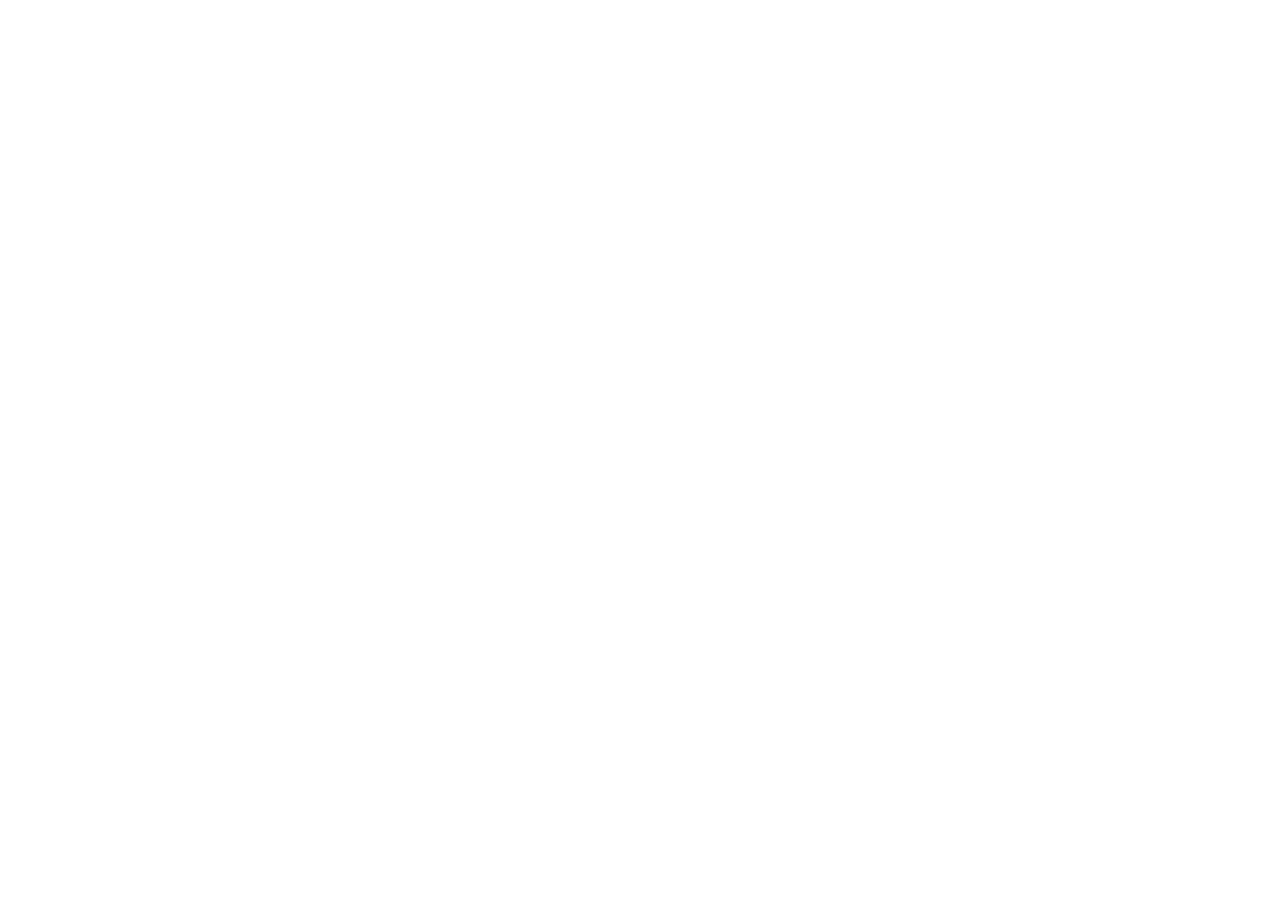
==== Customer.html @ 20fd4914 "update index html file" ====
<!DOCTYPE html>
<html lang="en">
<head>
    <meta charset="UTF-8">
    <meta name="viewport" content="width=device-width, initial-scale=1.0">
    <title>Document</title>
</head>
<body>
   <header>
   </header> 
   <main></main>
   <footer></footer>
</body>
</html>
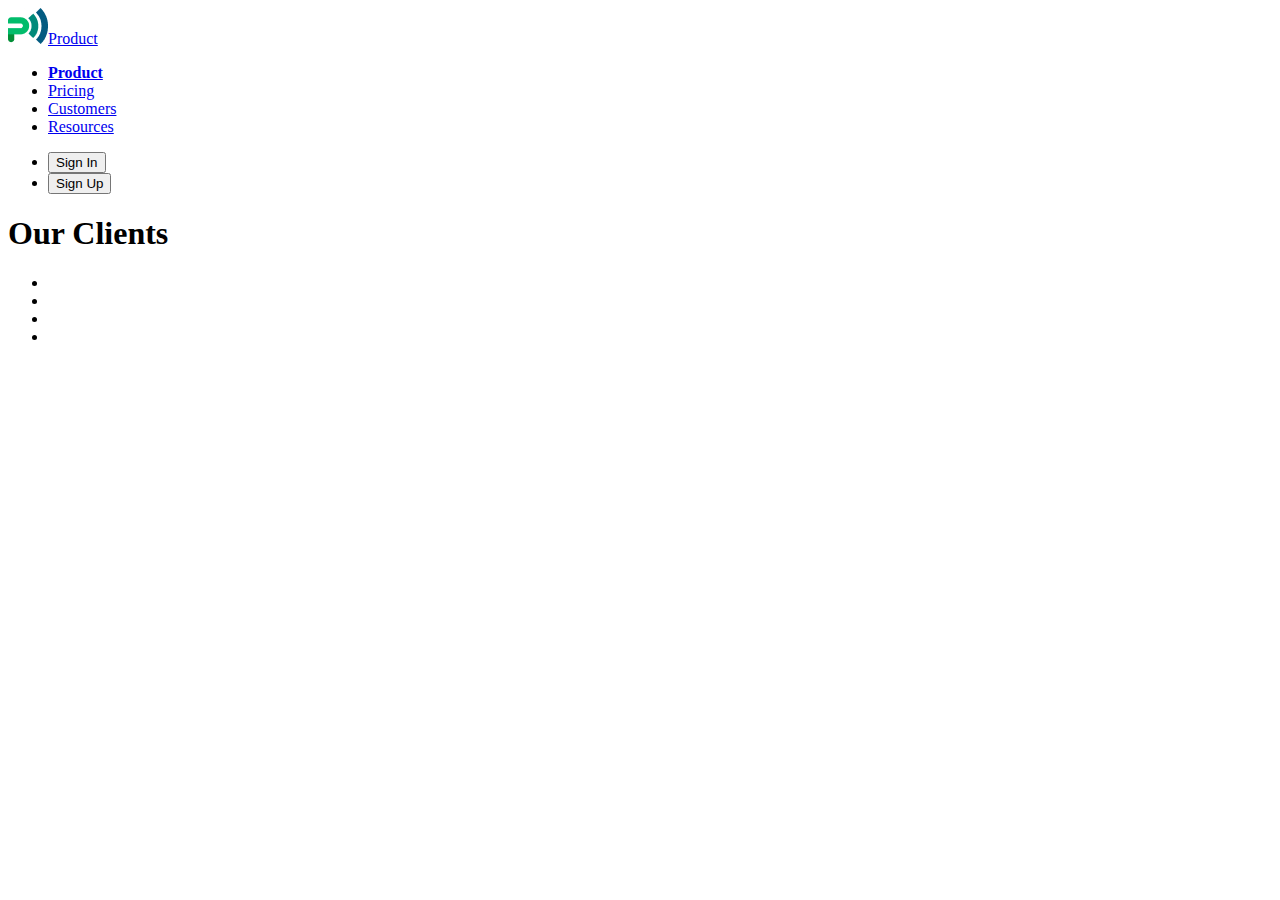
==== commit ed59c971: "add index file" ====
--- a/Customer.html
+++ b/Customer.html
@@ -3,12 +3,49 @@
 <head>
     <meta charset="UTF-8">
     <meta name="viewport" content="width=device-width, initial-scale=1.0">
-    <title>Document</title>
+    <link rel="preconnect" href="https://fonts.googleapis.com">
+    <link rel="preconnect" href="https://fonts.gstatic.com" crossorigin>
+    <link
+        href="https://fonts.googleapis.com/css2?family=Poppins:ital,wght@0,100;0,200;0,300;0,400;0,500;0,600;0,700;0,800;0,900;1,100;1,200;1,300;1,400;1,500;1,600;1,700;1,800;1,900&display=swap"
+        rel="stylesheet">
+    <title>Customer</title>
+    <link rel="stylesheet" href="https://cdnjs.cloudflare.com/ajax/libs/modern-normalize/3.0.1/modern-normalize.min.css"
+        integrity="sha512-q6WgHqiHlKyOqslT/lgBgodhd03Wp4BEqKeW6nNtlOY4quzyG3VoQKFrieaCeSnuVseNKRGpGeDU3qPmabCANg=="
+        crossorigin="anonymous" referrerpolicy="no-referrer" />
 </head>
 <body>
    <header>
+    <nav>
+        <a href="./index.html">
+            <img src="./images/logo.jpg" alt="Brend Logo" width="40" height="36" />Product</a>
+        <ul>
+            <li>
+                <a href="./index.html"><b>Product</b></a>
+            </li>
+            <li><a href="./Customer.html">Pricing</a></li>
+            <li><a href="./pricing.html">Customers</a></li>
+            <li><a href="./Resources.html">Resources</a></li>
+        </ul>
+    </nav>
+    <ul>
+        <li><button type="button">Sign In</button></li>
+        <li><button type="button">Sign Up</button></li>
+    </ul>
    </header> 
-   <main></main>
-   <footer></footer>
+   <main>
+<section>
+    <h1>Our Clients</h1>
+    <ul>
+        <li></li>
+        <li></li>
+        <li></li>
+        <li></li>
+
+    </ul>
+</section>
+   </main>
+   <footer>
+
+   </footer>
 </body>
 </html>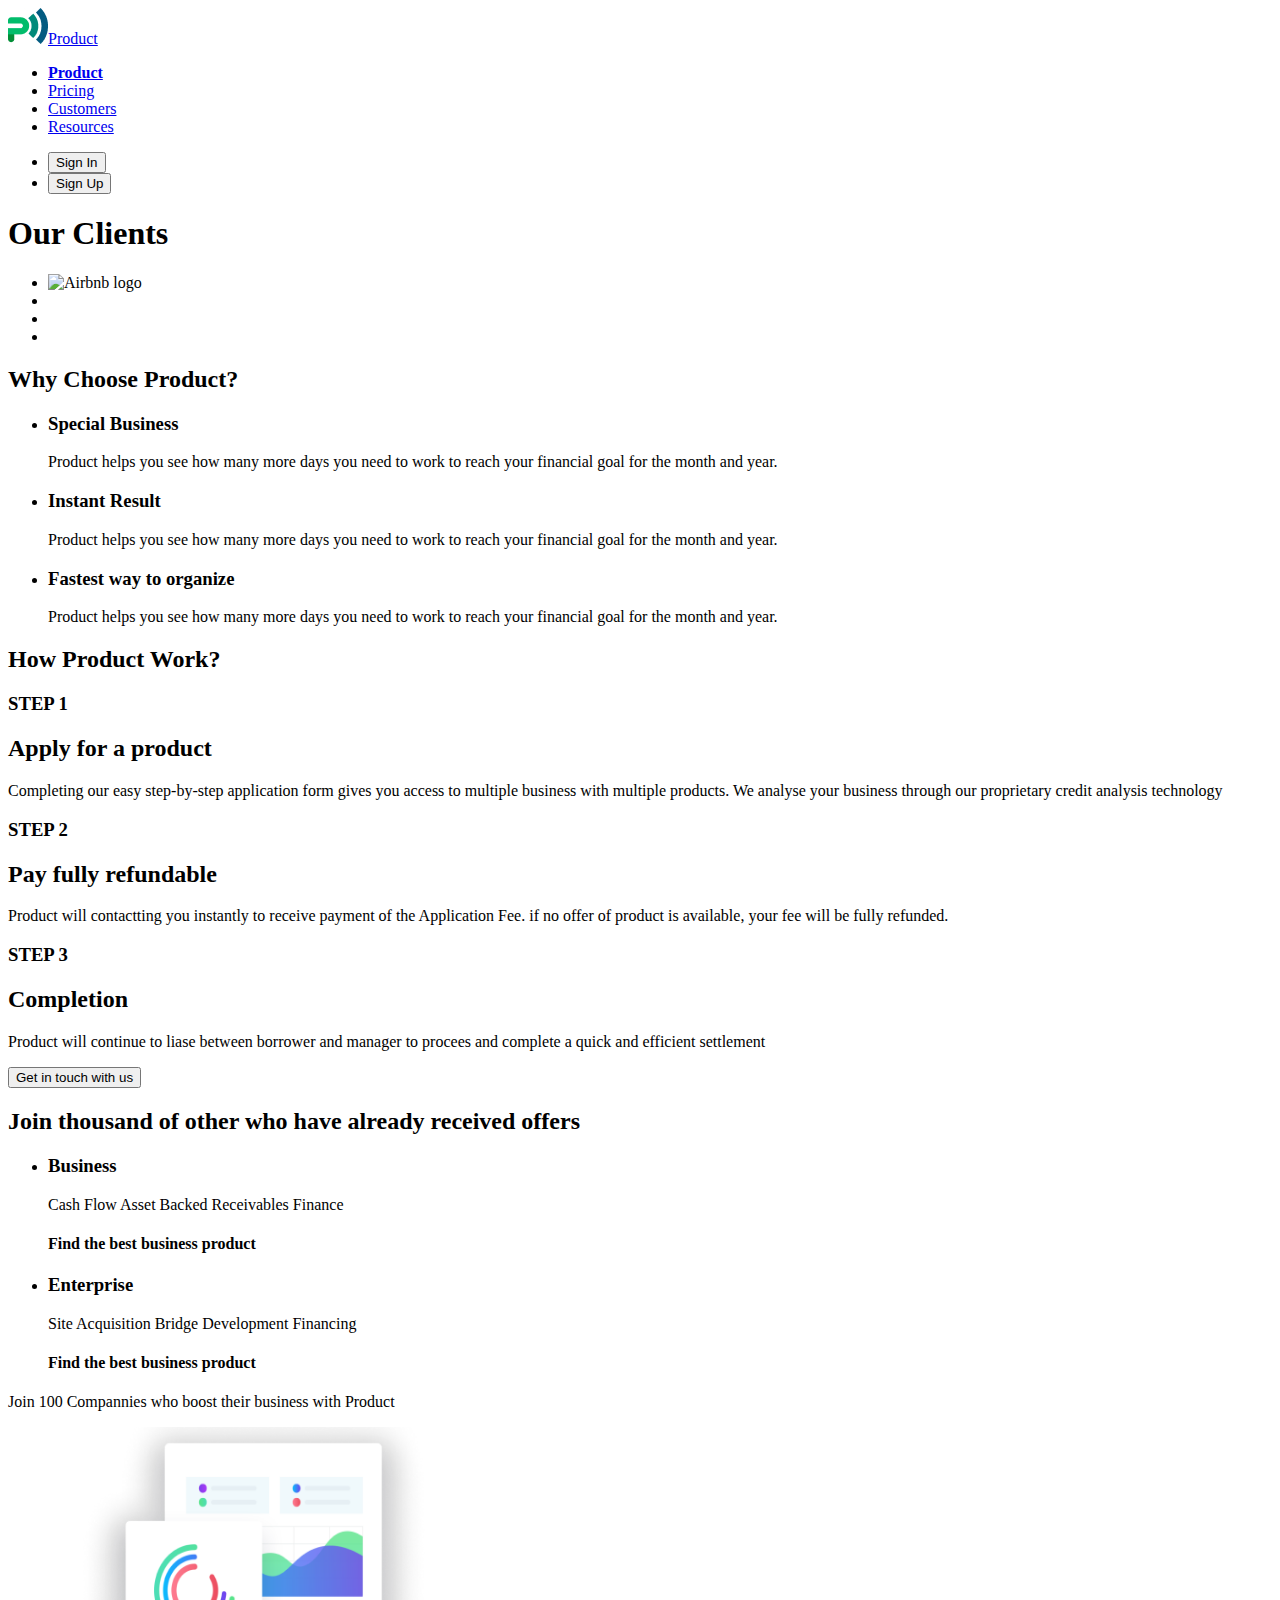
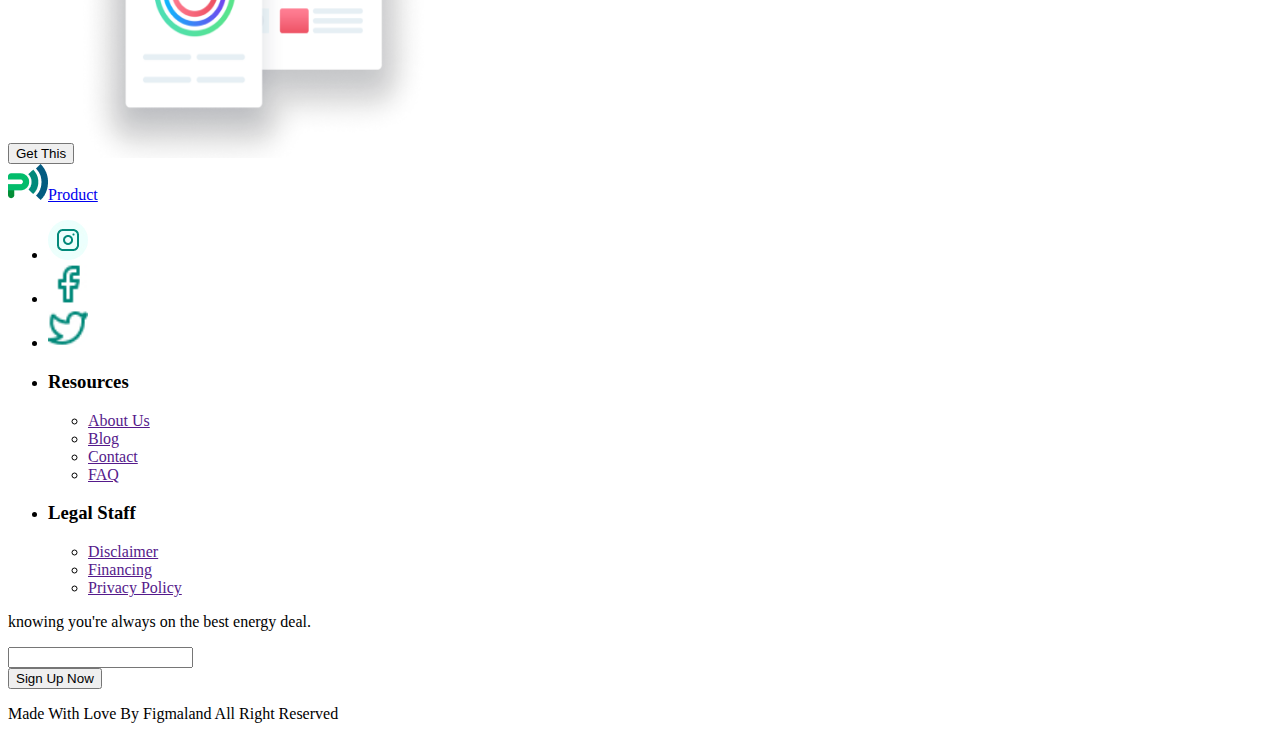
==== commit f6f1e36f: "add index html file" ====
--- a/Customer.html
+++ b/Customer.html
@@ -36,16 +36,123 @@
 <section>
     <h1>Our Clients</h1>
     <ul>
+        <li>
+            <img src="./images/Airbnb Logo.png" alt="Airbnb logo" width="159" height="50">
+        </li>
         <li></li>
         <li></li>
         <li></li>
-        <li></li>
-
+    </ul>
+</section>
+<section>
+    <h2>Why Choose Product?</h2>
+    <ul>
+        <li>
+            <h3>Special Business</h3>
+            <p>Product helps you see how many
+            more days you need to work
+            to reach your financial goal
+            for the month and year.</p>
+        </li>
+        <li>
+            <h3>Instant Result</h3>
+            <p>Product helps you see how many
+            more days you need to work
+            to reach your financial goal
+            for the month and year.</p>
+        </li>
+        <li>
+            <h3>Fastest way to organize</h3>
+            <p>Product helps you see how many
+            more days you need to work
+            to reach your financial goal
+            for the month and year.</p>
+        </li>
+    </ul>
+</section>
+<section>
+    <h2>How Product Work?</h2>
+    <h3>STEP 1</h3>
+    <h2>Apply for a product</h2>
+    <p>Completing our easy step-by-step application form gives you access to multiple business with multiple products. We
+    analyse your business through our proprietary credit analysis technology</p>
+    <h3>STEP 2</h3>
+    <h2>Pay fully refundable</h2>
+    <p>Product will contactting you instantly to receive payment of the Application Fee. if no offer of product is available,
+    your fee will be fully refunded.</p>
+    <h3>STEP 3</h3>
+    <h2>Completion</h2>
+    <p>Product will continue to liase between borrower and manager to procees and complete a quick and efficient settlement</p>
+    <button type="button">Get in touch with us</button>
+</section>
+<section>
+    <h2>Join thousand of other who have
+    already received offers</h2>
+    <ul>
+        <li>
+            <h3>Business</h3>
+            <p>Cash Flow
+            Asset Backed
+            Receivables Finance</p>
+            <h4>Find the best business product</h4>
+        </li>
+        <li>
+            <h3>Enterprise</h3>
+            <p>Site Acquisition
+            Bridge
+            Development Financing</p>
+            <h4>Find the best business product</h4>
+        </li>
     </ul>
 </section>
    </main>
    <footer>
-
+<section>
+    <h2 hidden>Join our Company</h2>
+    <p>Join 100 Compannies who boost their business with Product</p>
+    <button type="button">Get This</button>
+    <img src="./images/screen.png" alt="Data analisys screan" width="351" height="331" />
+</section>
+<section>
+    <a href="./index.html">
+        <img src="./images/logo.jpg" alt="Brend Logo" width="40" height="36" />Product</a>
+    <ul>
+        <li>
+            <a href=""><img src="./images/instagram.jpg" alt="Instagram" width="40" height="40" /></a>
+        </li>
+        <li>
+            <a href=""><img src="./images/facebook.jpg" alt="Facebook" width="40" height="40" /></a>
+        </li>
+        <li>
+            <a href=""><img src="./images/twitter.jpg" alt="Twitter" width="40" height="40" /></a>
+        </li>
+    </ul>
+    <ul>
+        <li>
+            <h3>Resources</h3>
+            <ul>
+                <li><a href="">About Us</a></li>
+                <li><a href="">Blog</a></li>
+                <li><a href="">Contact</a></li>
+                <li><a href="">FAQ</a></li>
+            </ul>
+        </li>
+        <li>
+            <h3>Legal Staff</h3>
+            <ul>
+                <li><a href="">Disclaimer</a></li>
+                <li><a href="">Financing</a></li>
+                <li><a href="">Privacy Policy</a></li>
+            </ul>
+        </li>
+    </ul>
+    <p>knowing you're always on the best energy deal.</p>
+    <form>
+        <input type="text" />
+    </form>
+    <button type="button">Sign Up Now</button>
+    <p>Made With Love By Figmaland All Right Reserved</p>
+</section>
    </footer>
 </body>
 </html>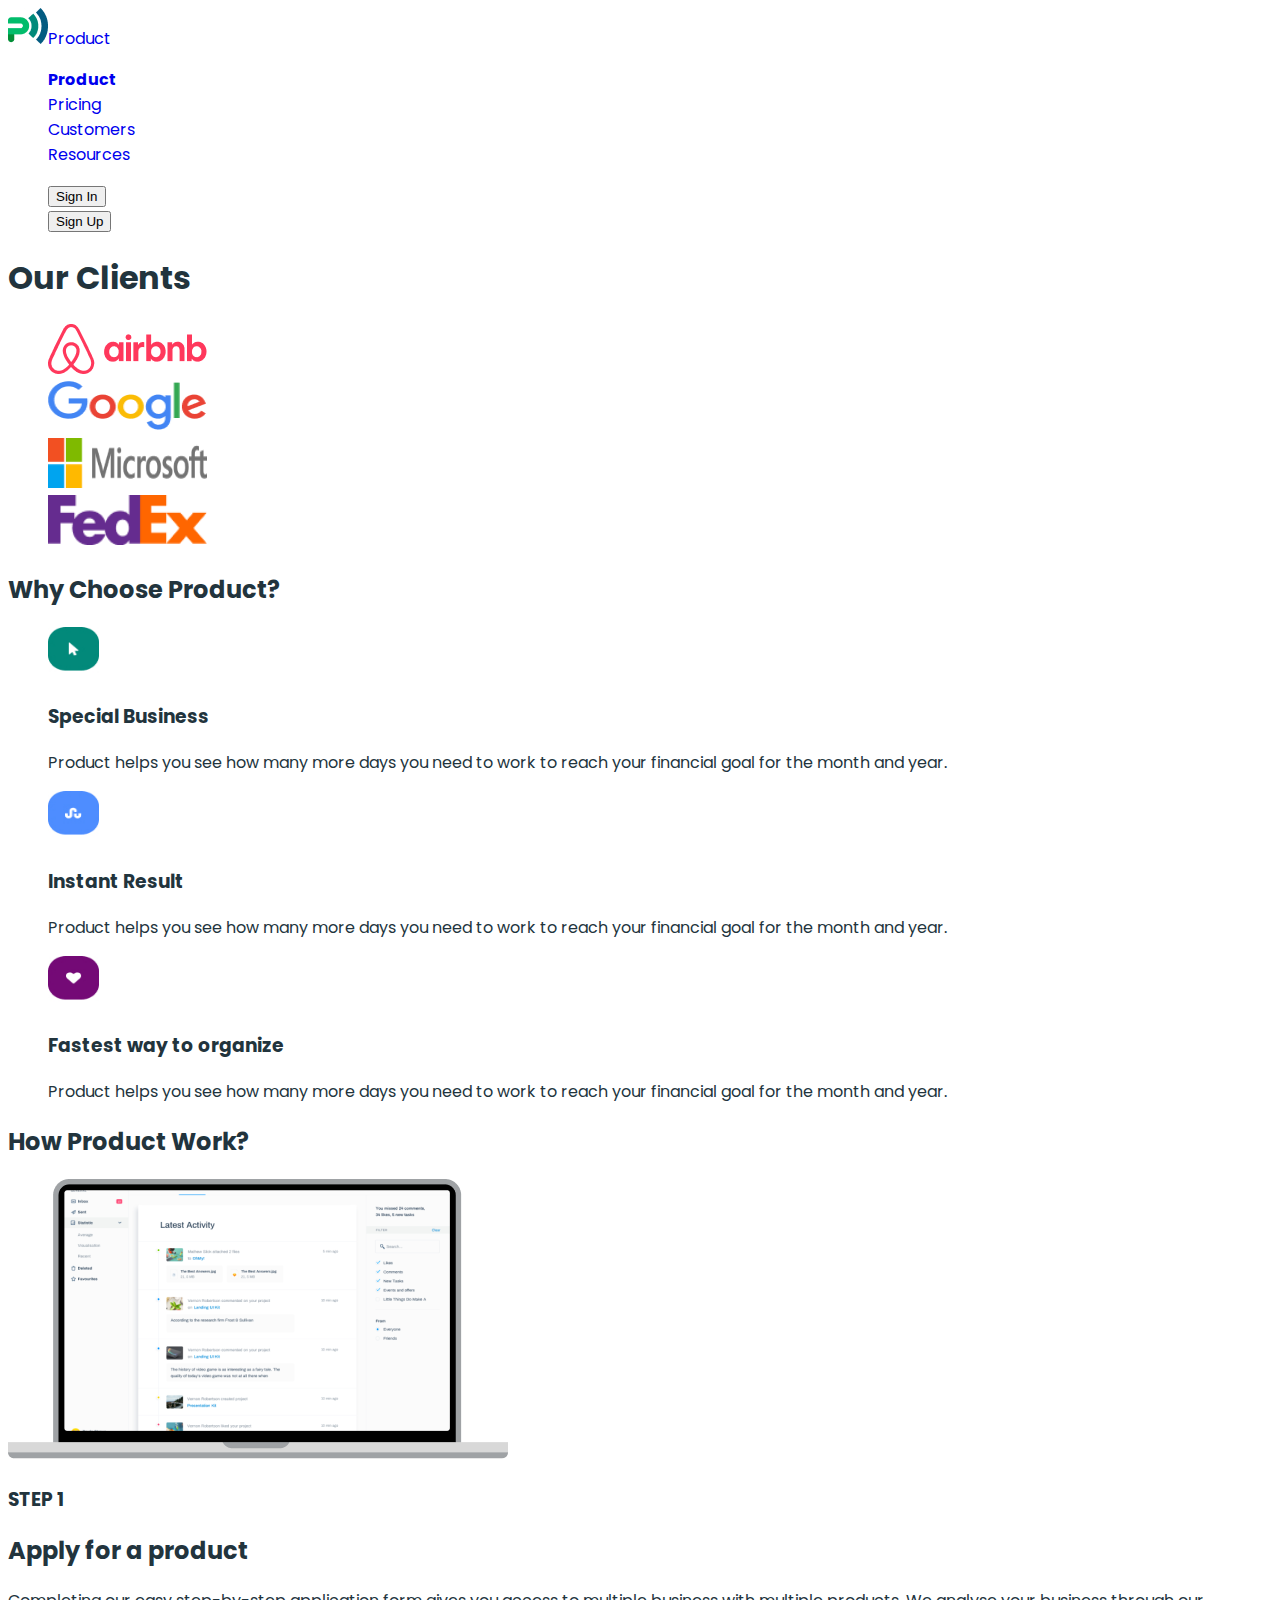
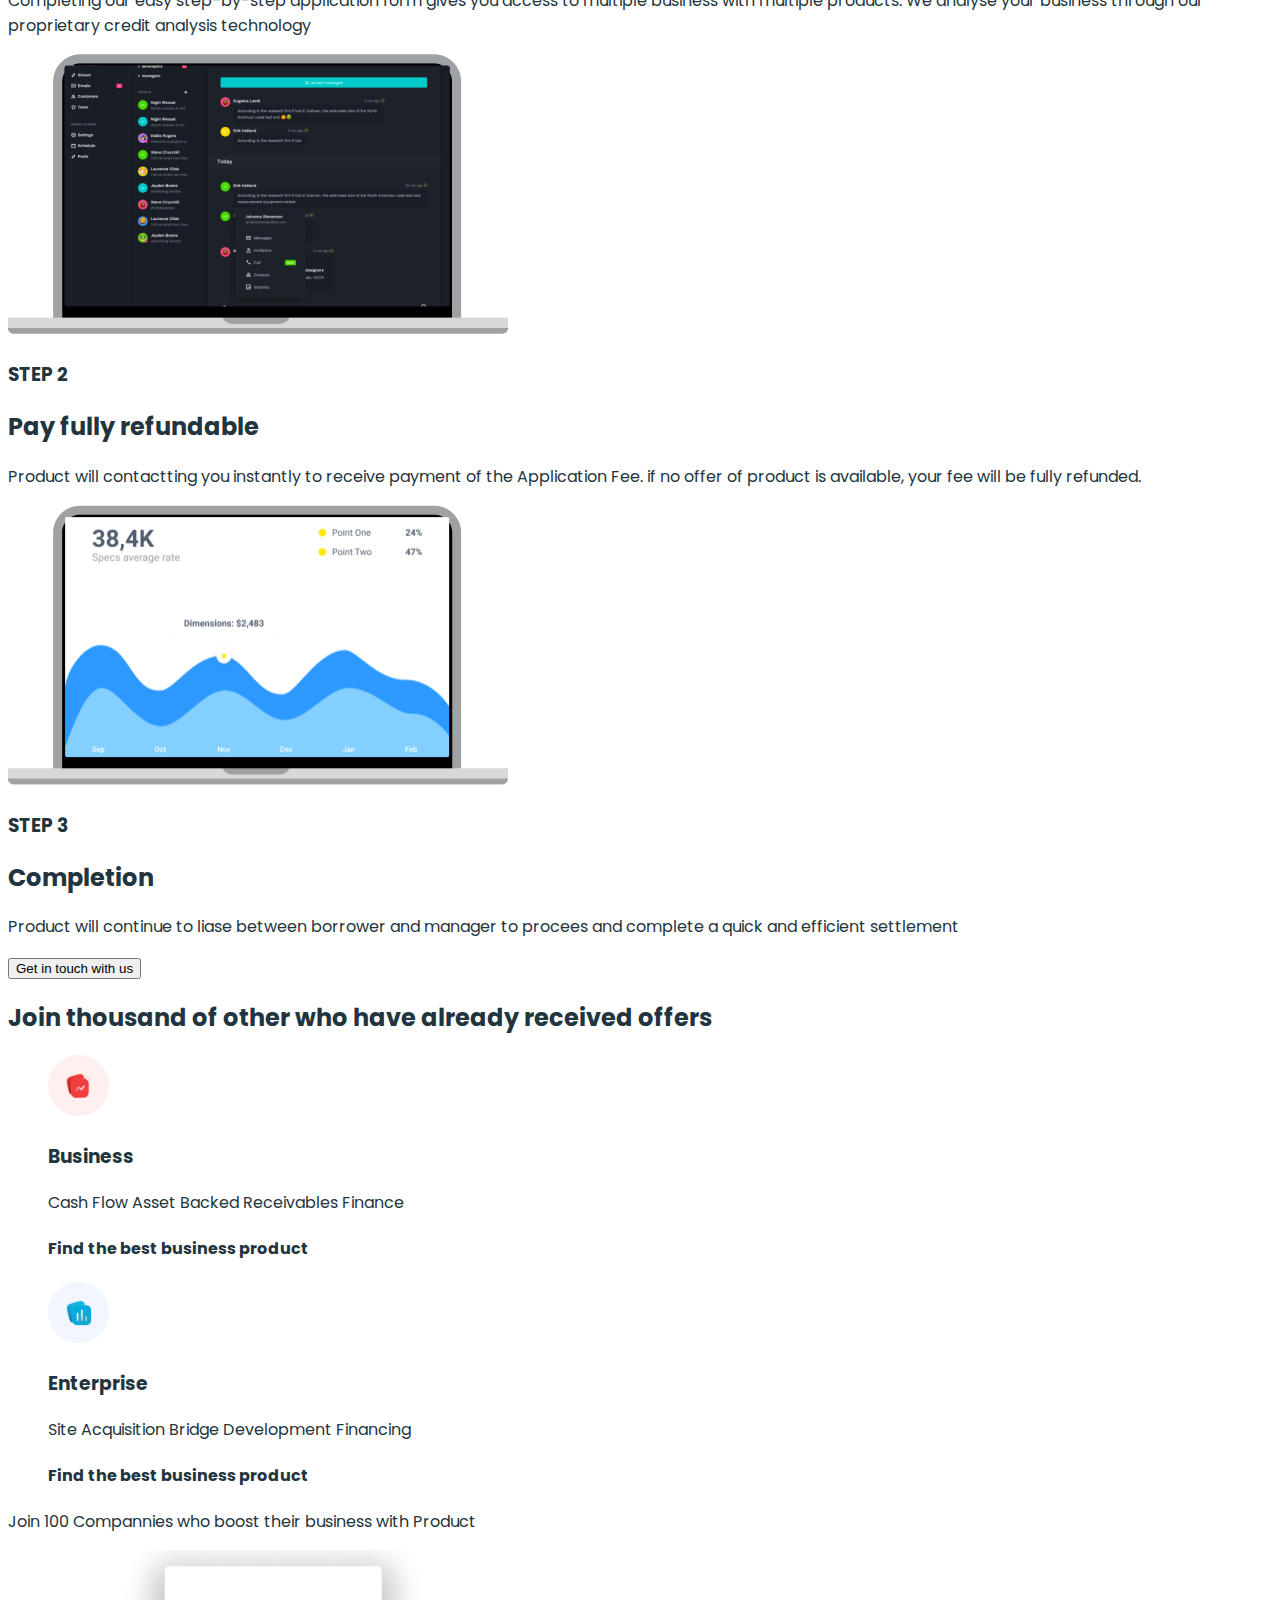
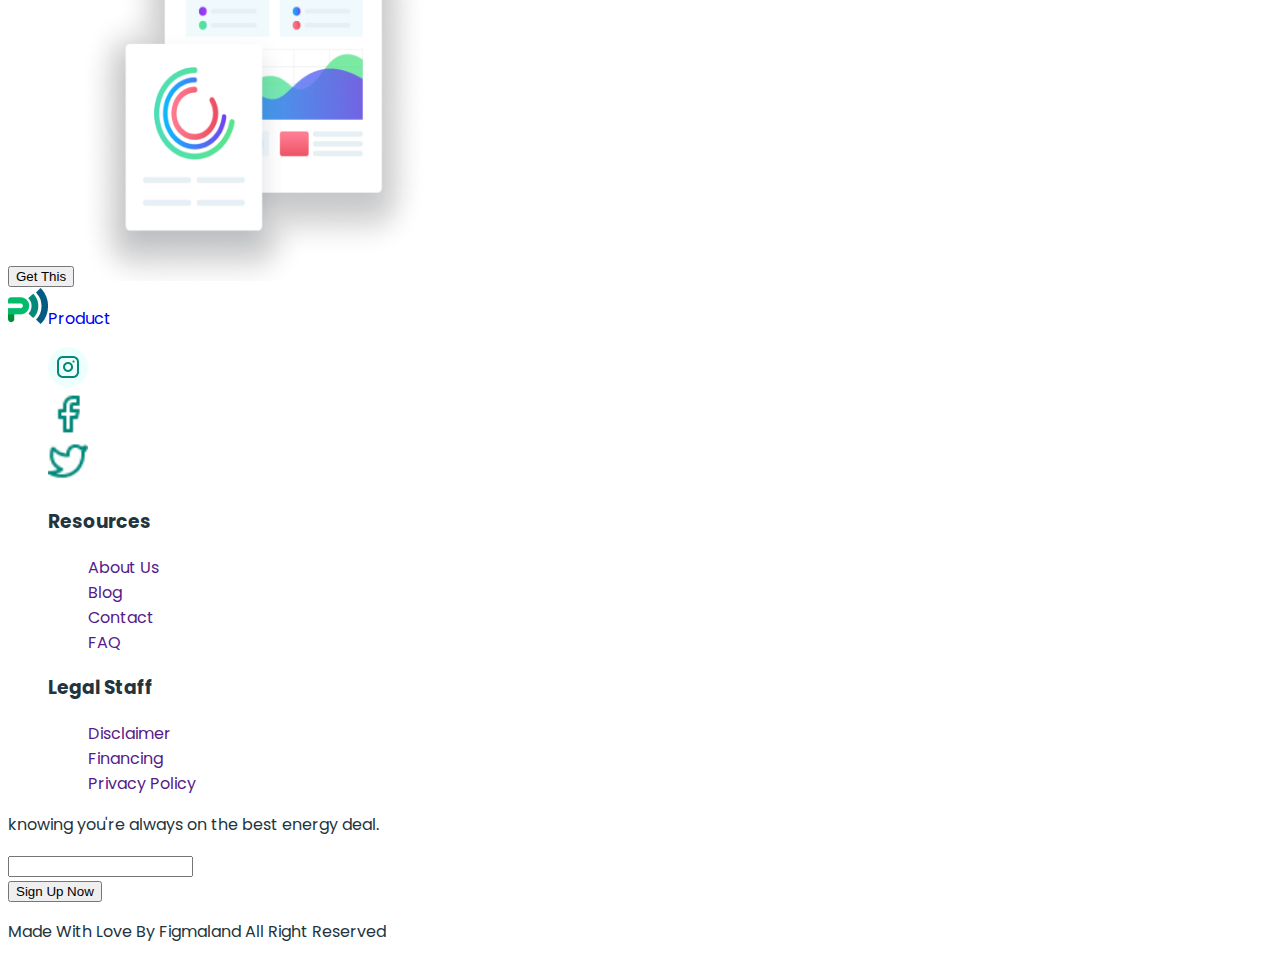
==== commit 33034c3c: "add index and styles css files" ====
--- a/Customer.html
+++ b/Customer.html
@@ -1,158 +1,247 @@
 <!DOCTYPE html>
 <html lang="en">
-<head>
-    <meta charset="UTF-8">
-    <meta name="viewport" content="width=device-width, initial-scale=1.0">
-    <link rel="preconnect" href="https://fonts.googleapis.com">
-    <link rel="preconnect" href="https://fonts.gstatic.com" crossorigin>
+  <head>
+    <meta charset="UTF-8" />
+    <meta name="viewport" content="width=device-width, initial-scale=1.0" />
+    <link rel="preconnect" href="https://fonts.googleapis.com" />
+    <link rel="preconnect" href="https://fonts.gstatic.com" crossorigin />
     <link
-        href="https://fonts.googleapis.com/css2?family=Poppins:ital,wght@0,100;0,200;0,300;0,400;0,500;0,600;0,700;0,800;0,900;1,100;1,200;1,300;1,400;1,500;1,600;1,700;1,800;1,900&display=swap"
-        rel="stylesheet">
+      href="https://fonts.googleapis.com/css2?family=Poppins:ital,wght@0,100;0,200;0,300;0,400;0,500;0,600;0,700;0,800;0,900;1,100;1,200;1,300;1,400;1,500;1,600;1,700;1,800;1,900&display=swap"
+      rel="stylesheet"
+    />
     <title>Customer</title>
-    <link rel="stylesheet" href="https://cdnjs.cloudflare.com/ajax/libs/modern-normalize/3.0.1/modern-normalize.min.css"
-        integrity="sha512-q6WgHqiHlKyOqslT/lgBgodhd03Wp4BEqKeW6nNtlOY4quzyG3VoQKFrieaCeSnuVseNKRGpGeDU3qPmabCANg=="
-        crossorigin="anonymous" referrerpolicy="no-referrer" />
-</head>
-<body>
-   <header>
-    <nav>
+    <link
+      rel="stylesheet"
+      href="https://cdnjs.cloudflare.com/ajax/libs/modern-normalize/3.0.1/modern-normalize.min.css"
+      integrity="sha512-q6WgHqiHlKyOqslT/lgBgodhd03Wp4BEqKeW6nNtlOY4quzyG3VoQKFrieaCeSnuVseNKRGpGeDU3qPmabCANg=="
+      crossorigin="anonymous"
+      referrerpolicy="no-referrer"
+    />
+    <link rel="stylesheet" href="./css/styles.css" />
+  </head>
+  <body>
+    <header>
+      <nav>
         <a href="./index.html">
-            <img src="./images/logo.jpg" alt="Brend Logo" width="40" height="36" />Product</a>
-        <ul>
-            <li>
-                <a href="./index.html"><b>Product</b></a>
-            </li>
-            <li><a href="./Customer.html">Pricing</a></li>
-            <li><a href="./pricing.html">Customers</a></li>
-            <li><a href="./Resources.html">Resources</a></li>
-        </ul>
-    </nav>
-    <ul>
+          <img
+            src="./images/logo.jpg"
+            alt="Brend Logo"
+            width="40"
+            height="36"
+          />Product</a
+        >
+        <ul>
+          <li>
+            <a href="./index.html"><b>Product</b></a>
+          </li>
+          <li><a href="./Customer.html">Pricing</a></li>
+          <li><a href="./pricing.html">Customers</a></li>
+          <li><a href="./Resources.html">Resources</a></li>
+        </ul>
+      </nav>
+      <ul>
         <li><button type="button">Sign In</button></li>
         <li><button type="button">Sign Up</button></li>
-    </ul>
-   </header> 
-   <main>
-<section>
-    <h1>Our Clients</h1>
-    <ul>
-        <li>
-            <img src="./images/Airbnb Logo.png" alt="Airbnb logo" width="159" height="50">
-        </li>
-        <li></li>
-        <li></li>
-        <li></li>
-    </ul>
-</section>
-<section>
-    <h2>Why Choose Product?</h2>
-    <ul>
-        <li>
+      </ul>
+    </header>
+    <main>
+      <section>
+        <h1>Our Clients</h1>
+        <ul>
+          <li>
+            <img
+              src="./images/Airbnb Logo1.png"
+              alt="Airbnb logo"
+              width="159"
+              height="50"
+            />
+          </li>
+          <li>
+            <img
+              src="./images/Google Logo.png"
+              alt="Google logo"
+              width="159"
+              height="50"
+            />
+          </li>
+          <li>
+            <img
+              src="./images/Microsoft Logo.png"
+              alt="Microsoft logo"
+              width="159"
+              height="50"
+            />
+          </li>
+          <li>
+            <img
+              src="./images/FedEx Logo.png"
+              alt="FedEx logo"
+              width="159"
+              height="50"
+            />
+          </li>
+        </ul>
+      </section>
+      <section>
+        <h2>Why Choose Product?</h2>
+        <ul>
+          <li>
+            <img src="./images/icon-1.jpg" alt="Icon" width="51" height="50" />
             <h3>Special Business</h3>
-            <p>Product helps you see how many
-            more days you need to work
-            to reach your financial goal
-            for the month and year.</p>
-        </li>
-        <li>
+            <p>
+              Product helps you see how many more days you need to work to reach
+              your financial goal for the month and year.
+            </p>
+          </li>
+          <li>
+            <img src="./images/icon-2.jpg" alt="Icon" width="51" height="50" />
             <h3>Instant Result</h3>
-            <p>Product helps you see how many
-            more days you need to work
-            to reach your financial goal
-            for the month and year.</p>
-        </li>
-        <li>
+            <p>
+              Product helps you see how many more days you need to work to reach
+              your financial goal for the month and year.
+            </p>
+          </li>
+          <li>
+            <img src="./images/icon-3.jpg" alt="Icon" width="51" height="50" />
             <h3>Fastest way to organize</h3>
-            <p>Product helps you see how many
-            more days you need to work
-            to reach your financial goal
-            for the month and year.</p>
-        </li>
-    </ul>
-</section>
-<section>
-    <h2>How Product Work?</h2>
-    <h3>STEP 1</h3>
-    <h2>Apply for a product</h2>
-    <p>Completing our easy step-by-step application form gives you access to multiple business with multiple products. We
-    analyse your business through our proprietary credit analysis technology</p>
-    <h3>STEP 2</h3>
-    <h2>Pay fully refundable</h2>
-    <p>Product will contactting you instantly to receive payment of the Application Fee. if no offer of product is available,
-    your fee will be fully refunded.</p>
-    <h3>STEP 3</h3>
-    <h2>Completion</h2>
-    <p>Product will continue to liase between borrower and manager to procees and complete a quick and efficient settlement</p>
-    <button type="button">Get in touch with us</button>
-</section>
-<section>
-    <h2>Join thousand of other who have
-    already received offers</h2>
-    <ul>
-        <li>
+            <p>
+              Product helps you see how many more days you need to work to reach
+              your financial goal for the month and year.
+            </p>
+          </li>
+        </ul>
+      </section>
+      <section>
+        <h2>How Product Work?</h2>
+        <img src="./images/mac1.png" alt="mac" width="500" height="280" />
+        <h3>STEP 1</h3>
+        <h2>Apply for a product</h2>
+        <p>
+          Completing our easy step-by-step application form gives you access to
+          multiple business with multiple products. We analyse your business
+          through our proprietary credit analysis technology
+        </p>
+        <img src="./images/mac2.png" alt="mac" width="500" height="280" />
+        <h3>STEP 2</h3>
+        <h2>Pay fully refundable</h2>
+        <p>
+          Product will contactting you instantly to receive payment of the
+          Application Fee. if no offer of product is available, your fee will be
+          fully refunded.
+        </p>
+        <img src="./images/mac3.png" alt="mac" width="500" height="280" />
+        <h3>STEP 3</h3>
+        <h2>Completion</h2>
+        <p>
+          Product will continue to liase between borrower and manager to procees
+          and complete a quick and efficient settlement
+        </p>
+        <button type="button">Get in touch with us</button>
+      </section>
+      <section>
+        <h2>Join thousand of other who have already received offers</h2>
+        <ul>
+          <li>
+            <img
+              src="./images/Image Placeholder (1).png"
+              alt="Placeholder"
+              width="61"
+              height="61"
+            />
             <h3>Business</h3>
-            <p>Cash Flow
-            Asset Backed
-            Receivables Finance</p>
+            <p>Cash Flow Asset Backed Receivables Finance</p>
             <h4>Find the best business product</h4>
-        </li>
-        <li>
+          </li>
+          <li>
+            <img
+              src="./images/Image Placeholder.png"
+              alt="Placeholder"
+              width="61"
+              height="61"
+            />
             <h3>Enterprise</h3>
-            <p>Site Acquisition
-            Bridge
-            Development Financing</p>
+            <p>Site Acquisition Bridge Development Financing</p>
             <h4>Find the best business product</h4>
-        </li>
-    </ul>
-</section>
-   </main>
-   <footer>
-<section>
-    <h2 hidden>Join our Company</h2>
-    <p>Join 100 Compannies who boost their business with Product</p>
-    <button type="button">Get This</button>
-    <img src="./images/screen.png" alt="Data analisys screan" width="351" height="331" />
-</section>
-<section>
-    <a href="./index.html">
-        <img src="./images/logo.jpg" alt="Brend Logo" width="40" height="36" />Product</a>
-    <ul>
-        <li>
-            <a href=""><img src="./images/instagram.jpg" alt="Instagram" width="40" height="40" /></a>
-        </li>
-        <li>
-            <a href=""><img src="./images/facebook.jpg" alt="Facebook" width="40" height="40" /></a>
-        </li>
-        <li>
-            <a href=""><img src="./images/twitter.jpg" alt="Twitter" width="40" height="40" /></a>
-        </li>
-    </ul>
-    <ul>
-        <li>
+          </li>
+        </ul>
+      </section>
+    </main>
+    <footer>
+      <section>
+        <h2 hidden>Join our Company</h2>
+        <p>Join 100 Compannies who boost their business with Product</p>
+        <button type="button">Get This</button>
+        <img
+          src="./images/screen.png"
+          alt="Data analisys screan"
+          width="351"
+          height="331"
+        />
+      </section>
+      <section>
+        <a href="./index.html">
+          <img
+            src="./images/logo.jpg"
+            alt="Brend Logo"
+            width="40"
+            height="36"
+          />Product</a
+        >
+        <ul>
+          <li>
+            <a href=""
+              ><img
+                src="./images/instagram.jpg"
+                alt="Instagram"
+                width="40"
+                height="40"
+            /></a>
+          </li>
+          <li>
+            <a href=""
+              ><img
+                src="./images/facebook.jpg"
+                alt="Facebook"
+                width="40"
+                height="40"
+            /></a>
+          </li>
+          <li>
+            <a href=""
+              ><img
+                src="./images/twitter.jpg"
+                alt="Twitter"
+                width="40"
+                height="40"
+            /></a>
+          </li>
+        </ul>
+        <ul>
+          <li>
             <h3>Resources</h3>
             <ul>
-                <li><a href="">About Us</a></li>
-                <li><a href="">Blog</a></li>
-                <li><a href="">Contact</a></li>
-                <li><a href="">FAQ</a></li>
+              <li><a href="">About Us</a></li>
+              <li><a href="">Blog</a></li>
+              <li><a href="">Contact</a></li>
+              <li><a href="">FAQ</a></li>
             </ul>
-        </li>
-        <li>
+          </li>
+          <li>
             <h3>Legal Staff</h3>
             <ul>
-                <li><a href="">Disclaimer</a></li>
-                <li><a href="">Financing</a></li>
-                <li><a href="">Privacy Policy</a></li>
+              <li><a href="">Disclaimer</a></li>
+              <li><a href="">Financing</a></li>
+              <li><a href="">Privacy Policy</a></li>
             </ul>
-        </li>
-    </ul>
-    <p>knowing you're always on the best energy deal.</p>
-    <form>
-        <input type="text" />
-    </form>
-    <button type="button">Sign Up Now</button>
-    <p>Made With Love By Figmaland All Right Reserved</p>
-</section>
-   </footer>
-</body>
-</html>+          </li>
+        </ul>
+        <p>knowing you're always on the best energy deal.</p>
+        <form>
+          <input type="text" />
+        </form>
+        <button type="button">Sign Up Now</button>
+        <p>Made With Love By Figmaland All Right Reserved</p>
+      </section>
+    </footer>
+  </body>
+</html>
--- a/css/styles.css
+++ b/css/styles.css
@@ -0,0 +1,30 @@
+body {
+    font-family: "Poppins", sans-serif;
+    color: #22343d;
+    background-color: #fff;
+}
+
+ul,
+ol {
+    list-style-type: none;
+}
+
+a {
+    text-decoration: none;
+}
+
+.page-header {}
+
+.header-nav {}
+
+.logo {}
+
+.header-logo {}
+
+.nav-list {}
+
+.nav-link {}
+
+.header-bt {}
+
+.list-bt {}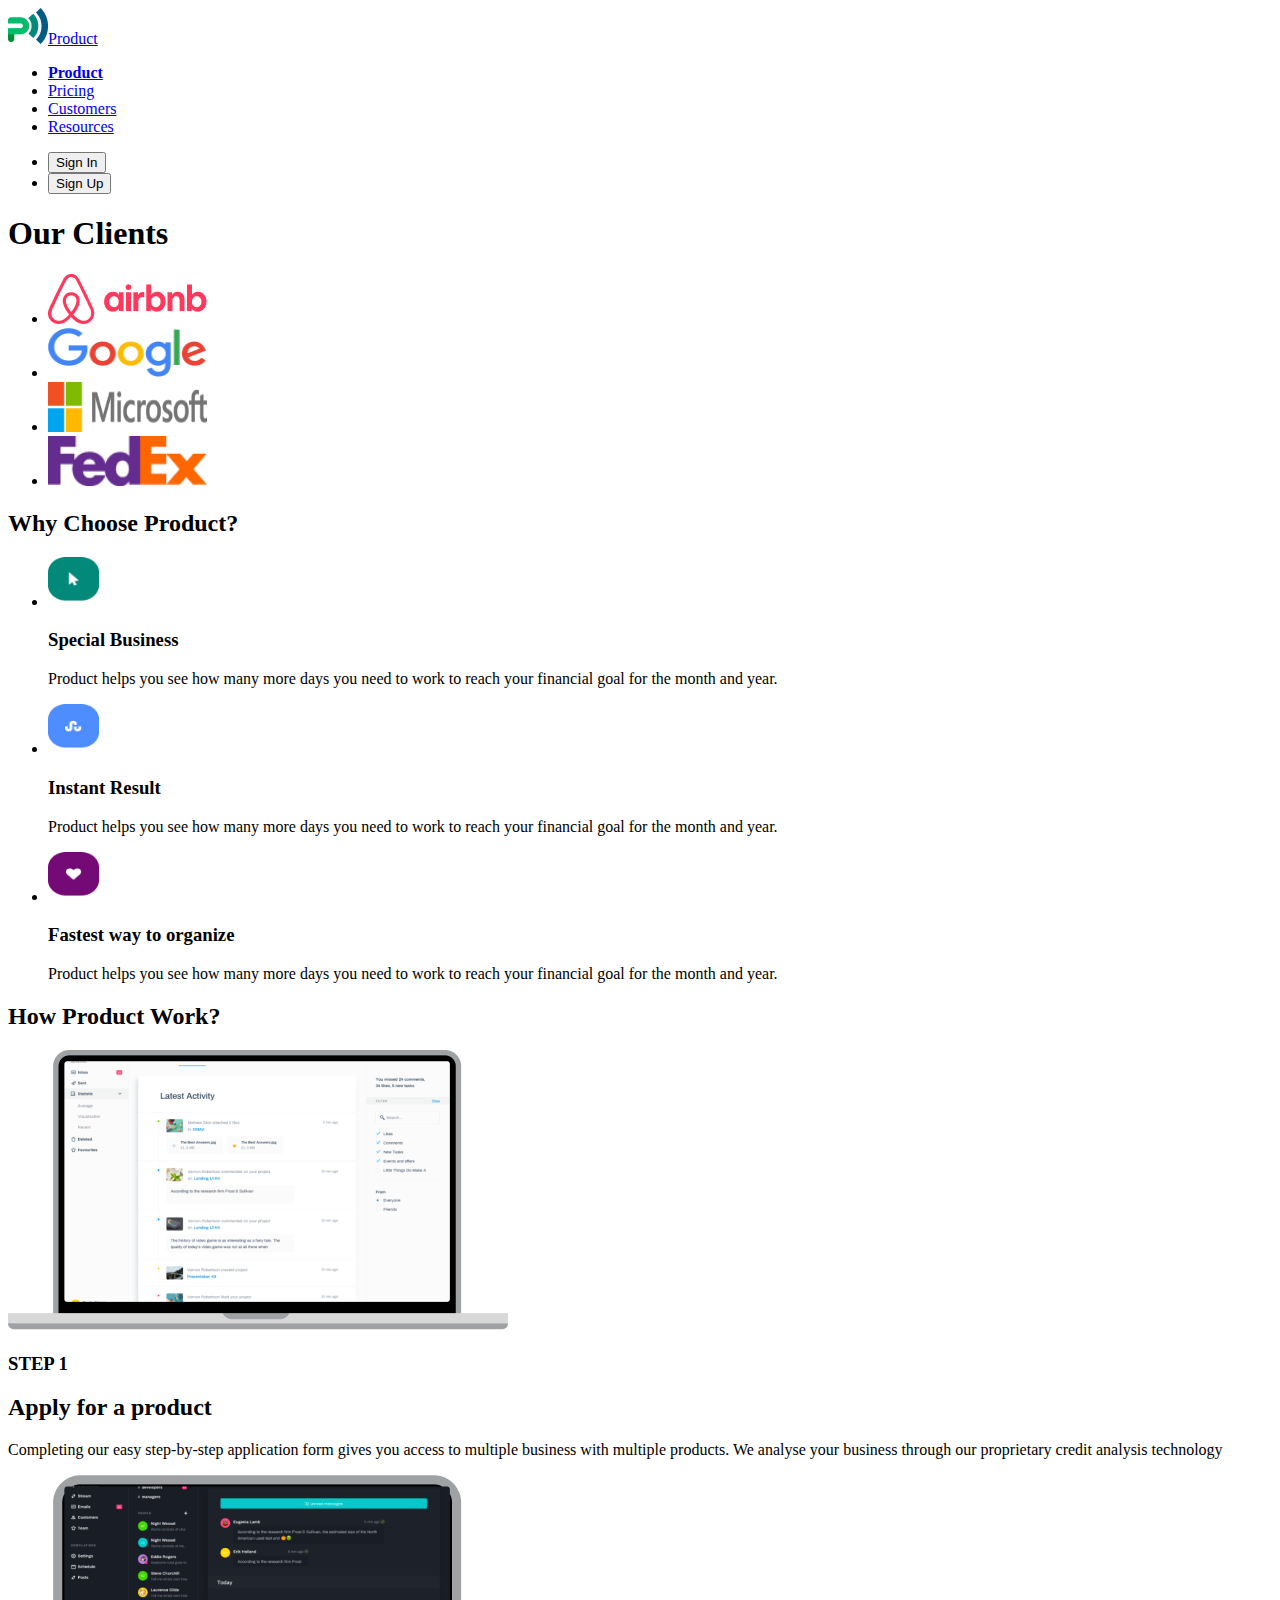
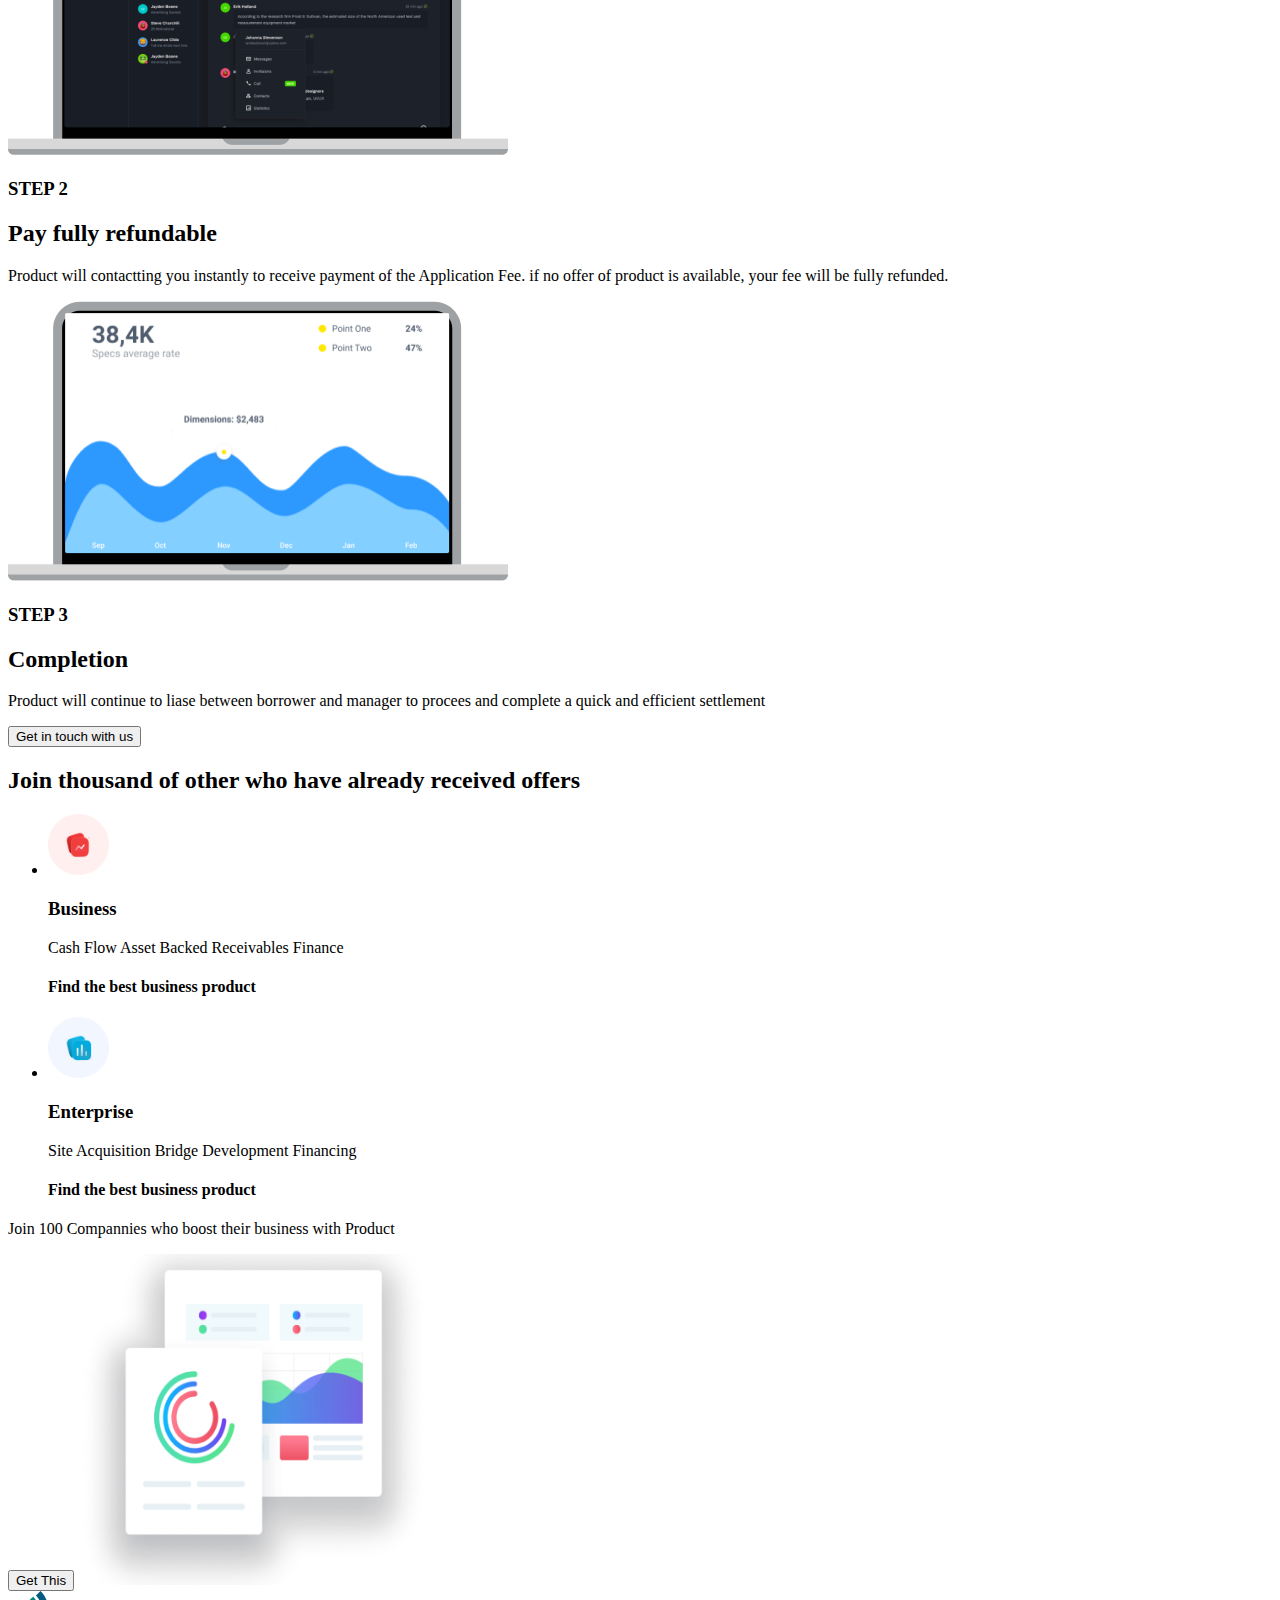
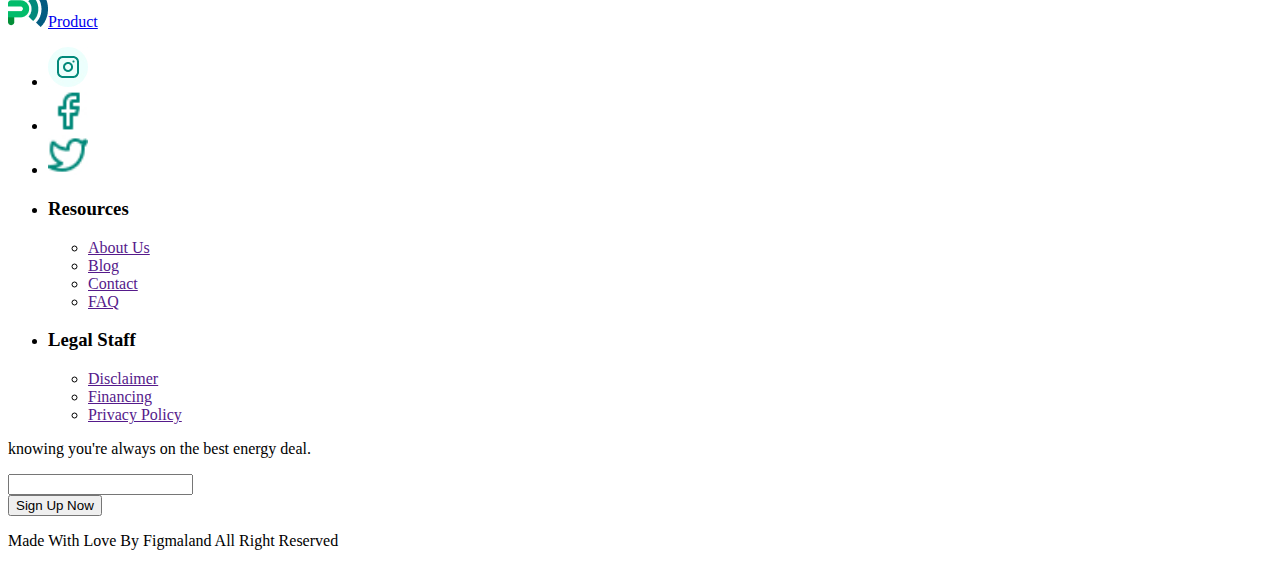
==== commit c257d725: "Homework" ====
--- a/Customer.html
+++ b/Customer.html
@@ -17,7 +17,6 @@
       crossorigin="anonymous"
       referrerpolicy="no-referrer"
     />
-    <link rel="stylesheet" href="./css/styles.css" />
   </head>
   <body>
     <header>
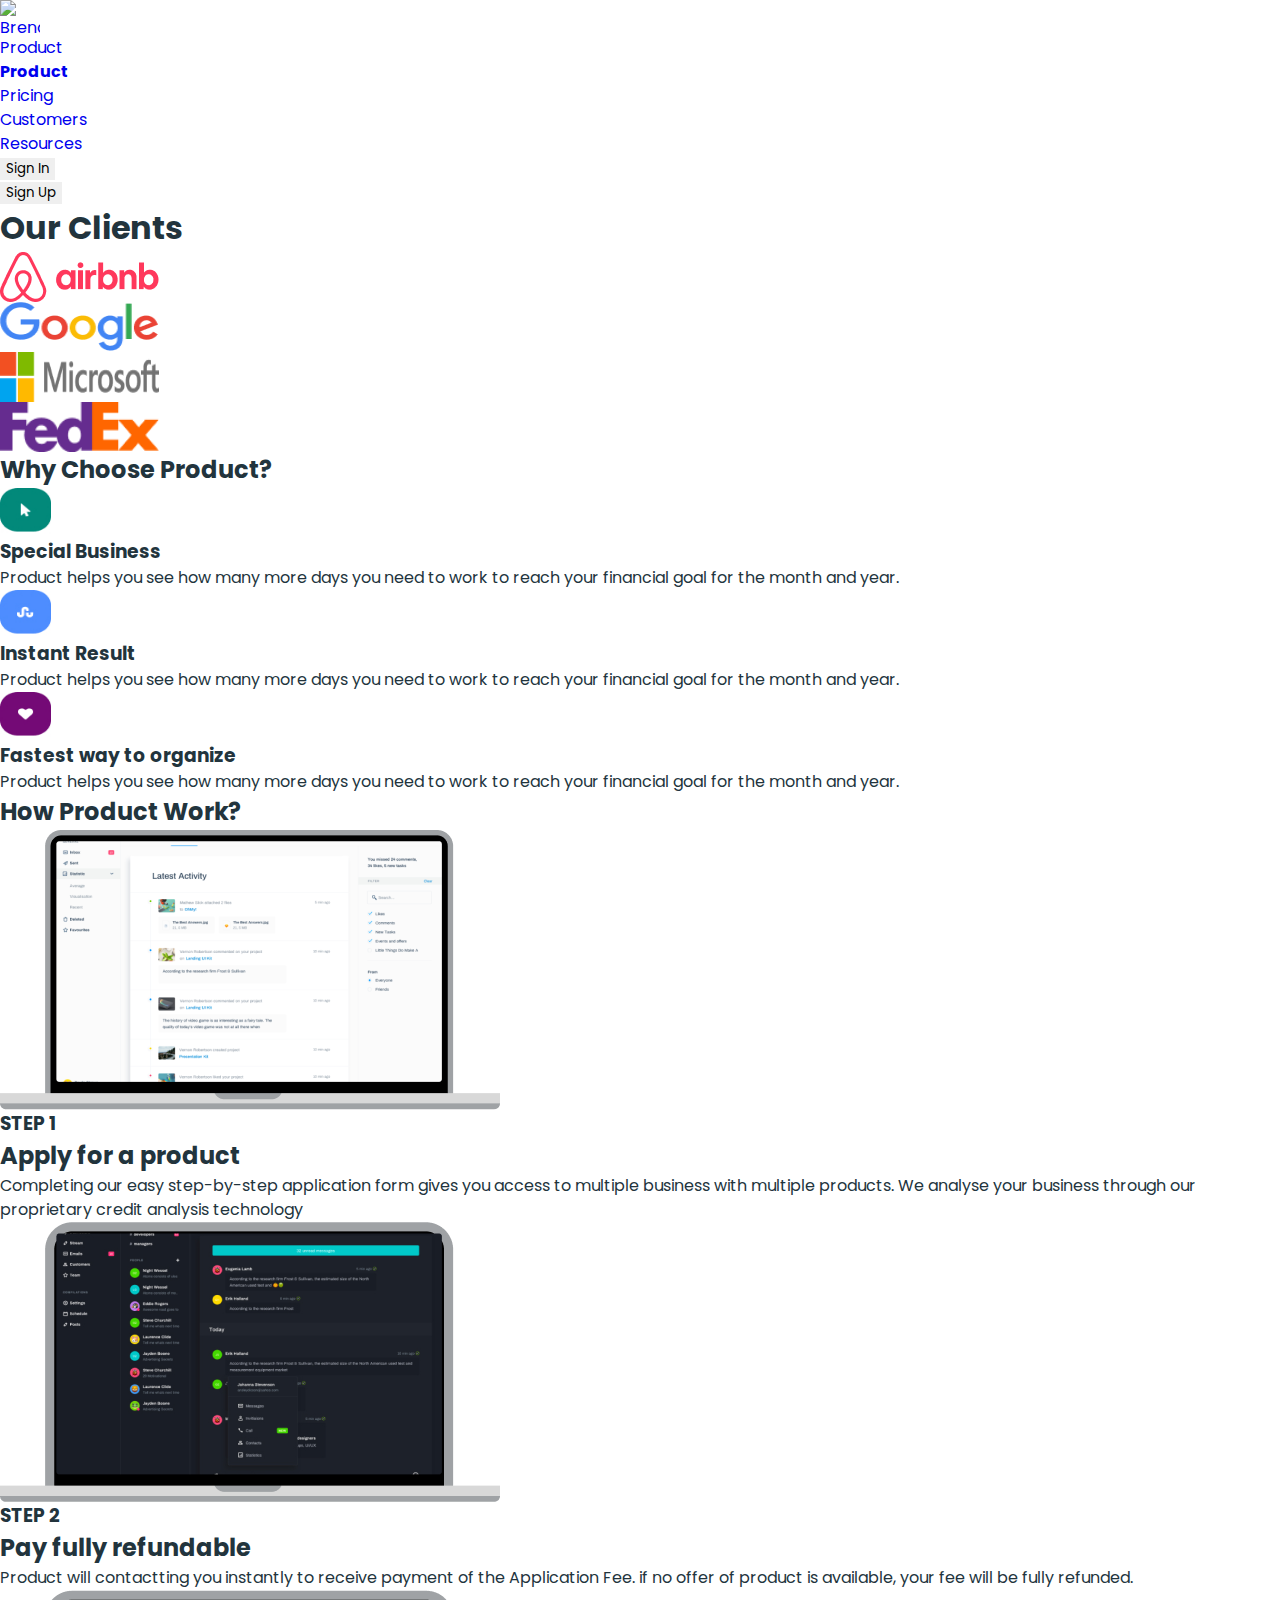
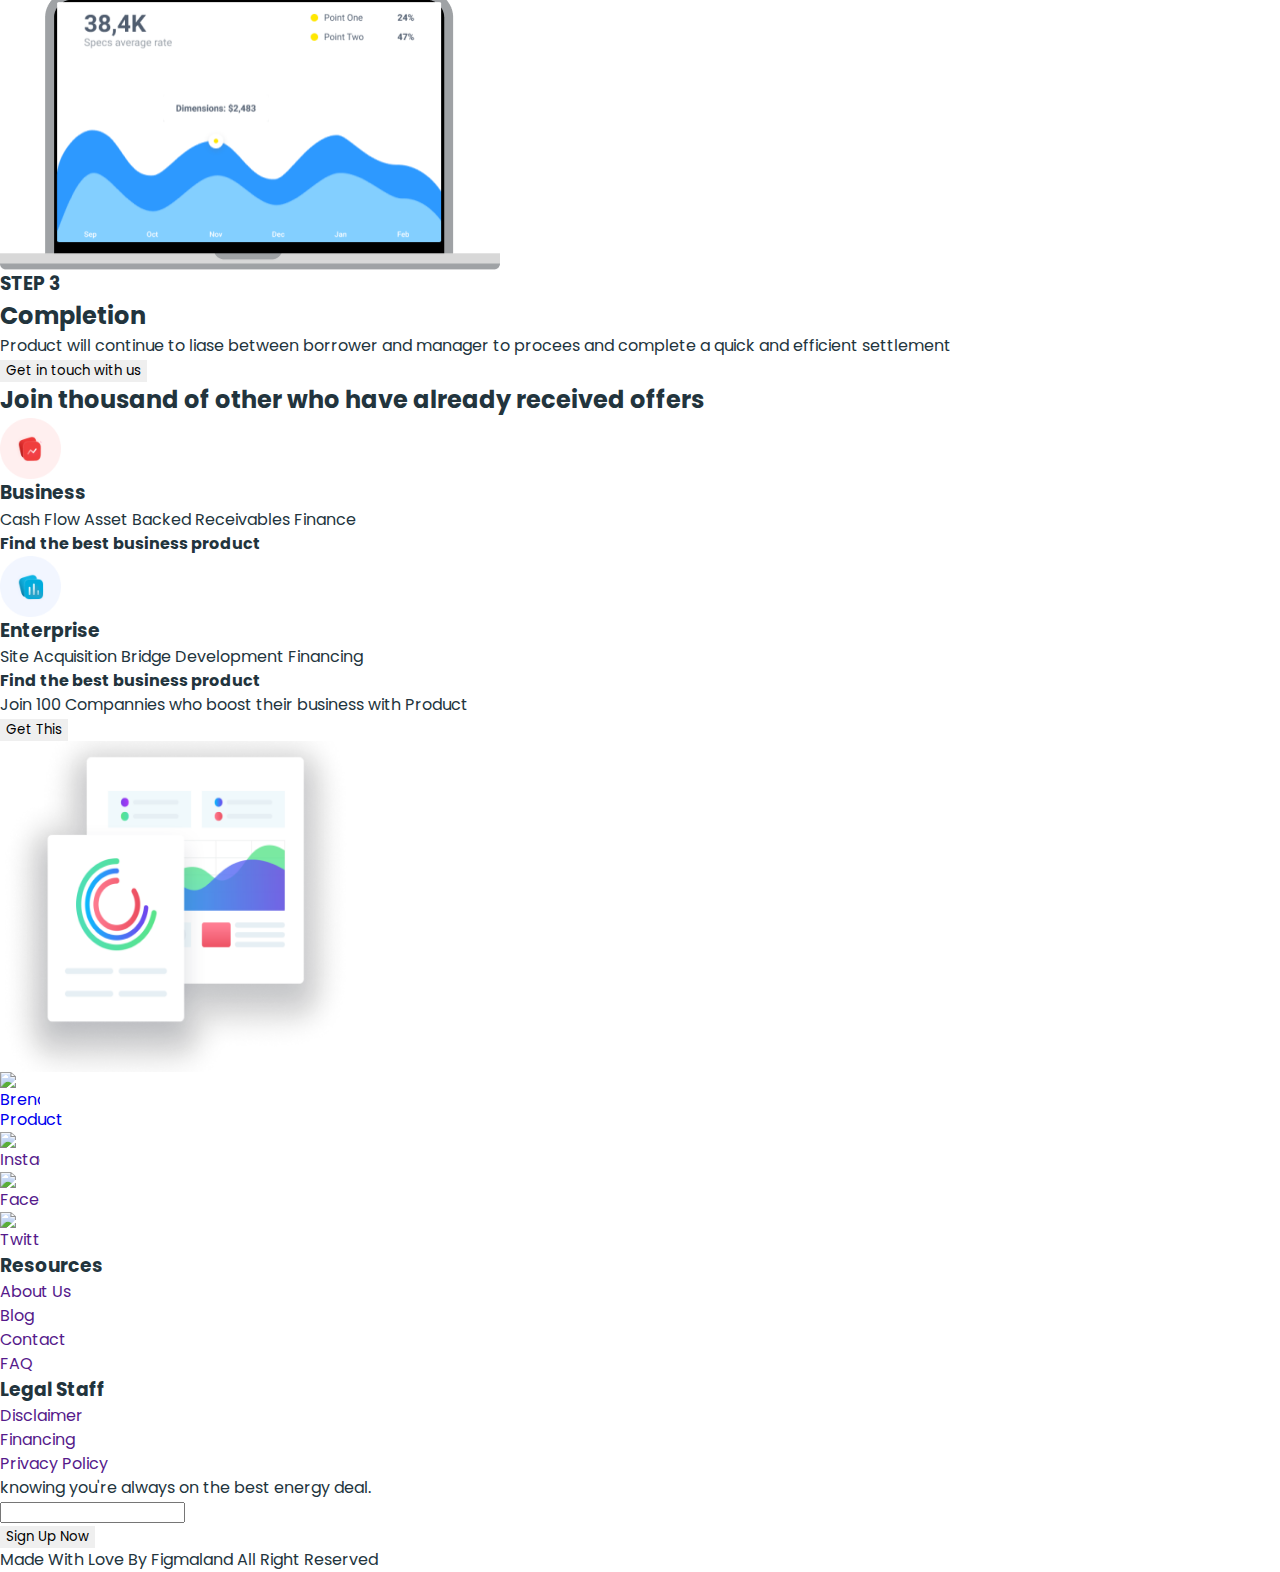
==== commit 95ae81ae: "add hw" ====
--- a/Customer.html
+++ b/Customer.html
@@ -17,6 +17,7 @@
       crossorigin="anonymous"
       referrerpolicy="no-referrer"
     />
+    <link rel="stylesheet" href="./css/styles.css" />
   </head>
   <body>
     <header>
--- a/css/styles.css
+++ b/css/styles.css
@@ -0,0 +1,1137 @@
+html {
+    box-sizing: border-box;
+}
+
+body {
+    font-family: "Poppins", sans-serif;
+    font-size: 16px;
+    line-height: 1.5;
+    background-color: #fff;
+    color: #22343d;
+    margin: 0;
+    padding: 0;
+}
+
+ul,
+ol {
+    list-style-type: none;
+    margin: 0;
+    padding: 0;
+}
+
+h1,
+h2,
+h3,
+h4,
+h5,
+h6,
+p {
+    margin: 0;
+    padding: 0;
+}
+
+a {
+    text-decoration: none;
+}
+
+button {
+    font-family: inherit;
+    cursor: pointer;
+    border: none;
+}
+
+img {
+    display: block;
+}
+
+.container {
+    width: 1140px;
+    padding: 0 15px;
+    margin: 0 auto;
+    box-sizing: border-box;
+}
+
+.visually-hidden {
+    position: absolute;
+    width: 1px;
+    height: 1px;
+    margin: -1px;
+    border: 0;
+    padding: 0;
+    white-space: nowrap;
+    clip-path: inset(100%);
+    clip: rect(0 0 0 0);
+    overflow: hidden;
+}
+
+/*----------------header---------------*/
+
+.header-container {
+    display: flex;
+    align-items: center;
+}
+
+.header-nav {
+    display: flex;
+    align-items: center;
+}
+
+.logo {
+    display: flex;
+    gap: 16px;
+    margin-right: 237px;
+    align-items: center;
+    font-weight: 700;
+    font-size: 30px;
+    line-height: 0.93;
+    color: #173a56;
+}
+
+.nav-list {
+    display: flex;
+    gap: 30px;
+}
+
+.nav-link {
+    font-weight: 400;
+    font-size: 16px;
+    line-height: 1.75;
+    color: #22343d;
+    padding: 26px 0;
+    display: block;
+}
+
+.active {
+    font-weight: 600;
+}
+
+.list-bt-item {
+    font-weight: 600;
+    font-size: 16px;
+    text-align: center;
+    color: #173a56;
+    width: 105px;
+    height: 42px;
+    box-shadow: 0 4px 4px 0 rgba(0, 0, 0, 0.25);
+    border: 1px solid #bcd0e5;
+    border-radius: 4px;
+}
+
+.sign-up {
+    border-radius: 4px;
+    width: 113px;
+    height: 42px;
+    background: #02897a;
+    box-shadow: 0 4px 4px 0 rgba(0, 0, 0, 0.25);
+    font-weight: 600;
+    font-size: 16px;
+    color: #fff;
+}
+
+.header-bt {
+    margin-left: auto;
+    display: flex;
+    gap: 21px;
+    align-items: center;
+}
+
+/*-----------1 sektion--------------*/
+
+.container {
+    display: flex;
+}
+
+.hero-container {
+    display: flex;
+    align-items: center;
+    justify-content: center;
+}
+
+.hero {
+    margin-top: 25px;
+}
+
+.container-work {
+    flex: 1;
+    max-width: 50%;
+}
+
+
+.title {
+    font-weight: 700;
+    font-size: 40px;
+    line-height: 1.5;
+    color: #22343d;
+    margin-bottom: 15px;
+    display: flex;
+}
+
+.page-title {
+    font-weight: 400;
+    font-size: 18px;
+    width: 465px;
+    height: 95px;
+    margin-bottom: 20px;
+    line-height: 1.56;
+    color: #22343d;
+}
+
+.hero-list-btn {
+    margin-left: auto;
+    display: flex;
+    gap: 21px;
+    align-items: center;
+}
+
+.hero-list-btn-get {
+    border-radius: 4px;
+    width: 178px;
+    height: 53px;
+    background: #02897a;
+    font-weight: 600;
+    font-size: 16px;
+    color: #fff;
+    box-shadow: 0 4px 4px 0 rgba(0, 0, 0, 0.25);
+    text-decoration: none;
+    margin-right: 30px;
+}
+
+.icon-links {
+    font-weight: 600;
+    font-size: 16px;
+    text-decoration: underline;
+    text-decoration-skip-ink: none;
+    color: #02897a;
+}
+
+.icon {
+    width: 16px;
+    height: 18px;
+    margin-right: 5px;
+    fill: #02897a;
+}
+
+.logo-img {
+    flex: 1;
+    text-align: right;
+}
+
+.hero-imegs {
+    max-width: 100%;
+    height: auto;
+}
+
+
+/*---------------2 section--------------*/
+
+.container-product {
+    display: flex;
+    align-items: center;
+    justify-content: center;
+}
+
+.container-product-div {
+    width: 100%;
+    max-width: 1200px;
+    margin: 0 auto;
+    padding: 20px;
+    box-sizing: border-box;
+}
+
+.product-title {
+    margin-bottom: 50px;
+}
+
+.title-product {
+    font-weight: 500;
+    font-size: 32px;
+    line-height: 1.5;
+    text-align: center;
+}
+
+.list-product {
+    display: flex;
+    justify-content: center;
+    gap: 30px;
+    margin-bottom: 50px;
+}
+
+.item-product {
+    margin-right: 30px;
+    flex-basis: calc((100% - 90px) / 4);
+}
+
+.title-list {
+    font-weight: 600;
+    font-size: 22px;
+    color: #22343d;
+    margin-top: 18px;
+}
+
+.page-product {
+    font-weight: 400;
+    font-size: 16px;
+    line-height: 1.63;
+    color: #22343d;
+    margin-top: 13px;
+}
+
+.bt-up {
+    display: block;
+    margin: 0 auto;
+    margin-bottom: 50px;
+    width: 175px;
+    height: 53px;
+    border-radius: 4px;
+    font-weight: 700;
+    font-size: 16px;
+    color: #173a56;
+    border: 1px solid #bcd0e5;
+    cursor: pointer;
+    transition: background-color 250ms cubic-bezier(0.4, 0, 0.2, 1);
+}
+
+/*----------------3 section-------------------*/
+
+
+.container-laptop {
+    display: flex;
+    flex-direction: row;
+    align-items: center;
+    gap: 84px;
+    margin: 0 145px 100px 145px;
+}
+
+.container-management {
+    display: flex;
+    flex-direction: column;
+    align-items: flex-start;
+    justify-content: center;
+    width: 486px;
+}
+
+.title-management {
+    font-weight: 600;
+    font-size: 16px;
+    margin-bottom: 16px;
+}
+
+.title-management-two {
+    font-weight: 700;
+    font-size: 32px;
+    margin-bottom: 25px;
+}
+
+.page-managment {
+    font-weight: 400;
+    font-size: 16px;
+    line-height: 1.63;
+    margin-bottom: 30px;
+}
+
+.container-img {
+    width: 540px;
+    height: auto;
+}
+
+/*------------------4 section-------------------*/
+
+.customer-support {
+    align-items: center;
+    justify-content: center;
+    width: 100vw;
+    margin-top: 100px;
+    gap: 84px;
+}
+
+.support-container {
+    display: flex;
+    flex-direction: row;
+    align-items: center;
+    gap: 84px;
+    margin: 0 145px 100px 145px;
+}
+
+.container-support-img {
+    width: 540px;
+    height: auto;
+}
+
+.container-laptop1 {
+    display: flex;
+    flex-direction: column;
+    align-items: flex-start;
+    justify-content: center;
+    width: 486px;
+}
+
+.title-management3 {
+    font-weight: 600;
+    font-size: 16px;
+    margin-bottom: 16px;
+}
+
+.title-management2 {
+    font-weight: 700;
+    font-size: 32px;
+    margin-bottom: 25px;
+}
+
+.page-managment-support {
+    font-weight: 400;
+    font-size: 16px;
+    line-height: 1.63;
+    margin-bottom: 30px;
+}
+
+.list-manegement {
+    display: flex;
+    align-items: center;
+}
+
+.item-management-icon {
+    display: flex;
+    align-items: center;
+    margin-bottom: 26px;
+}
+
+.support-icon {
+    align-items: center;
+    margin-right: 30px;
+}
+
+.page-managment-support1 {
+    font-weight: 400;
+    font-size: 16px;
+    line-height: 1.63;
+    color: #22343d;
+}
+
+/*---------------5 section-------------------*/
+
+.colaborative {
+    width: 100vw;
+    margin: 50px;
+}
+
+.container-colaborative {
+    display: flex;
+    flex-direction: row;
+    align-items: center;
+    gap: 84px;
+    margin: 0 145px 100px 145px;
+}
+
+.container-laptop2 {
+    display: flex;
+    flex-direction: column;
+    align-items: flex-start;
+    justify-content: center;
+    width: 486px;
+}
+
+.title-colaborative {
+    font-weight: 600;
+    font-size: 16px;
+    margin-bottom: 16px;
+}
+
+.title-colaborative2 {
+    font-weight: 700;
+    font-size: 32px;
+    margin-bottom: 25px;
+}
+
+.colaborative-page {
+    font-weight: 400;
+    font-size: 16px;
+    line-height: 1.63;
+    margin-bottom: 30px;
+}
+
+.container-img2 {
+    width: 540px;
+    height: auto;
+}
+
+/*--------------6 section---------------------*/
+
+.container-team {
+    text-align: center;
+    margin: 0 97px 100px 97px;
+}
+
+.title-team {
+    font-weight: 700;
+    font-size: 32px;
+    text-align: center;
+    margin-bottom: 25px;
+}
+
+.title-time-about {
+    font-weight: 700;
+    font-size: 24px;
+    line-height: 1.67;
+    margin-left: 27px;
+    color: #02897a
+}
+
+.page-team {
+    font-weight: 500;
+    font-size: 16px;
+    line-height: 1.625;
+    text-align: center;
+    margin-bottom: 40px;
+}
+
+.list-team {
+    display: flex;
+    flex-wrap: wrap;
+    row-gap: 25px;
+    justify-content: space-between;
+}
+
+.item-team {
+    display: flex;
+    flex-basis: calc((100% - 91px) / 2);
+    align-items: center;
+    gap: 20px;
+    justify-content: space-between;
+}
+
+.page-team-coments {
+    display: block;
+    font-weight: 500;
+    font-size: 16px;
+    text-align: center;
+    color: #2f281e;
+    margin: 0 auto;
+    background-color: rgb(235, 235, 235);
+    padding: 13px 20px;
+    border-radius: 50px;
+    display: inline-block;
+    box-shadow: 0 4px 4px 0 rgba(23, 58, 86, 0.15);
+}
+
+.team-bt {
+    display: block;
+    border-radius: 4px;
+    width: 216px;
+    height: 53px;
+    background: #02897a;
+    font-weight: 700;
+    font-size: 16px;
+    color: #fff;
+    margin: 50px auto 0 auto;
+}
+
+/*-------------------7 section------------------------*/
+
+.contact-container {
+    display: flex;
+    flex-direction: column;
+    align-items: flex-start;
+    margin: 0 145px 171px 145px;
+}
+
+.content-container {
+    text-align: left;
+}
+
+.titel-content {
+    font-weight: 700;
+    font-size: 34px;
+    margin-bottom: 10px;
+}
+
+.page-content {
+    font-weight: 500;
+    font-size: 16px;
+    line-height: 1.63;
+    margin-bottom: 40px;
+}
+
+.list-content {
+    display: flex;
+    gap: 30px;
+}
+
+.item-content {
+    background: #fff;
+    flex-basis: calc((100% - 2* 30px) / 3);
+    border: 1px solid #dedede;
+    border-radius: 8px;
+    width: 350px;
+    height: 359px;
+}
+
+.img-content {
+    border-radius: 8px 8px 0 0;
+    margin-bottom: 24px;
+}
+
+.text-content {
+    font-weight: 400;
+    font-size: 16px;
+    line-height: 1.75;
+    color: #22343d;
+    margin-bottom: 12px;
+    margin-left: 24px;
+}
+
+.title-time {
+    font-weight: 700;
+    font-size: 24px;
+    line-height: 1.67;
+    color: #22343d;
+    margin-left: 27px;
+}
+
+/*----------------------  8 section------------------------*/
+
+
+
+.container-price {
+    display: flex;
+    flex-direction: column;
+    align-items: center;
+    width: 100%;
+    margin: 0 145px 100px 145px;
+}
+
+.price-title {
+    text-align: center;
+    margin-bottom: 10px;
+}
+
+.title-price {
+    font-weight: 700;
+    font-size: 34px;
+    text-align: center;
+    margin-bottom: 10px;
+}
+
+.page-price {
+    font-weight: 500;
+    font-size: 16px;
+    text-align: center;
+    margin-bottom: 40px;
+}
+
+.list-price {
+    display: flex;
+    gap: 72px;
+}
+
+.item-price {
+    flex-basis: calc((100% - 2* 72px) / 3);
+    box-shadow: 0 2px 8px 0 rgba(0, 0, 0, 0.25);
+    background: #fff;
+    border-radius: 8px;
+    width: 322px;
+    height: 456px;
+    padding: 32px 0;
+    text-align: center;
+}
+
+
+.title-price-free {
+    font-weight: 700;
+    font-size: 24px;
+    line-height: 1.67;
+    color: #22343d;
+}
+
+.page-price-free {
+    font-family: "Montserrat", sans-serif;
+    font-weight: 700;
+    font-size: 24px;
+    line-height: 1.67;
+    color: #22343d;
+}
+
+.price-div {
+    display: flex;
+    align-items: center;
+    justify-content: center;
+    gap: 7px;
+    margin-bottom: 16px;
+    text-align: left;
+}
+
+.pricing-img {
+    font-family: 'Montserrat', sans-serif;
+    font-weight: 700;
+    font-size: 76px;
+    line-height: 1.32;
+    letter-spacing: 0em;
+    text-align: center;
+    color: #02897a;
+}
+
+.price-div-one {
+    padding-top: 16px;
+}
+
+.pricing-img-dollar {
+    font-family: 'Inter', sans-serif;
+    font-weight: 700;
+    font-size: 24px;
+    line-height: 1.25;
+    letter-spacing: 0em;
+    color: #02897a;
+    margin-bottom: 4px;
+}
+
+.text-price {
+    font-weight: 400;
+    font-size: 16px;
+    line-height: 1.18;
+    letter-spacing: 0.01em;
+    color: #afafaf;
+}
+
+.item-price-free {
+    font-family: 'Montserrat', sans-serif;
+    font-weight: 400;
+    font-size: 16px;
+    line-height: 2.5;
+    color: #22343d;
+    text-align: center;
+    padding-top: 16px;
+    text-align: center;
+}
+
+.page-price-table {
+    font-family: "Montserrat", sans-serif;
+    font-weight: 500;
+    font-size: 16px;
+    line-height: 1.37;
+    letter-spacing: 0.01em;
+    color: #22343d;
+}
+
+.price-bt {
+    display: block;
+    font-family: 'Montserrat', sans-serif;
+    font-weight: 600;
+    font-size: 18px;
+    color: #fff;
+    border-radius: 8px;
+    width: 139px;
+    height: 44px;
+    background: #02897a;
+    margin: 30px auto 0 auto;
+}
+
+.item-price-center {
+    background-color: #02897a;
+}
+
+.title-price-free-center {
+    font-weight: 700;
+    font-size: 24px;
+    line-height: 1.67;
+    color: #fff;
+}
+
+.page-center {
+    font-family: "Montserrat", sans-serif;
+    letter-spacing: 0.01em;
+    font-weight: 500;
+    font-size: 16px;
+    line-height: 1.37;
+    color: #fff;
+}
+
+.price-div-center {
+    display: flex;
+    align-items: center;
+    justify-content: center;
+    gap: 7px;
+    margin-bottom: 16px;
+    text-align: left;
+}
+
+.pricing-img-dollar-center5 {
+    margin-left: 84px;
+    margin-right: auto;
+    color: #fff;
+}
+
+.price-div-center-img {
+    padding-top: 16px;
+}
+
+.pricing-img-dollar-center {
+    font-weight: 700;
+    font-size: 24px;
+    line-height: 1.25;
+    letter-spacing: 0em;
+    color: #fff;
+    margin-right: 166px;
+}
+
+.text-price-center {
+    font-weight: 400;
+    font-size: 16px;
+    line-height: 1.18;
+    letter-spacing: 0.01em;
+    color: #e0e0e0;
+
+}
+
+.item-price-free {
+    font-family: 'Montserrat', sans-serif;
+    font-weight: 400;
+    font-size: 16px;
+    line-height: 2.5;
+    color: #22343d;
+    text-align: center;
+    padding-top: 16px;
+}
+
+.text-center {
+    font-weight: 500;
+    font-size: 16px;
+    line-height: 1.375;
+    letter-spacing: 0.01em;
+    color: #fff;
+}
+
+.center-btn {
+    background: #fff;
+    color: #02897a;
+}
+
+/*----------------------9 section------------------------------*/
+
+.client-container {
+    display: flex;
+    flex-direction: column;
+    align-items: center;
+    text-align: center;
+    width: 100%;
+    margin: 0 145px 100px 145px;
+}
+
+.title-client {
+    font-weight: 700;
+    font-size: 32px;
+    line-height: 1.78;
+    letter-spacing: 0.01em;
+    margin-bottom: 10px;
+}
+
+.text-client {
+    font-weight: 500;
+    font-size: 16px;
+    line-height: 1.75;
+    letter-spacing: 0.01em;
+    text-align: center;
+    margin-bottom: 20px;
+    margin-left: 286px;
+    margin-right: 286px;
+}
+
+.list-client {
+    display: flex;
+    flex-direction: row;
+    align-items: center;
+    justify-content: space-between;
+    list-style: none;
+    padding: 0;
+    gap: 30px;
+    width: 100%;
+    margin: 0 auto;
+}
+
+.item-client {
+    display: flex;
+    flex-direction: column;
+    align-items: flex-start;
+    border: 1px solid #dedede;
+    border-radius: 5px;
+    width: 327px;
+    height: 240px;
+    text-align: left;
+}
+
+.stars-img {
+    margin: 28px 0 16px 26px;
+}
+
+.text-group {
+    margin: 0 0 17px 26px;
+    font-weight: 400;
+    font-size: 16px;
+    line-height: 1.75;
+    letter-spacing: 0.01em;
+    color: #737373;
+    text-align: left;
+}
+
+.container-client {
+    display: flex;
+    align-items: center;
+    margin: 0 0 28px 26px;
+}
+
+.container-client-div {
+    display: flex;
+    flex-direction: column;
+    margin: 0 0 0 14px;
+}
+
+.linc-name {
+    font-weight: 600;
+    font-size: 16px;
+    line-height: 1.5;
+    letter-spacing: 0.01em;
+    color: #02897a;
+}
+
+.text-name {
+    font-weight: 500;
+    font-size: 14px;
+    line-height: 1.7;
+    letter-spacing: 0.01em;
+    color: #252b42;
+    margin: 0;
+}
+
+/*-----------------10 section-----------------*/
+
+.container-promo {
+    display: flex;
+    justify-content: space-between;
+    align-items: center;
+    border-radius: 32px;
+    width: 968px;
+    height: 345px;
+    background-color: #02897a;
+    margin: 0 auto;
+}
+
+
+.promo-text {
+    font-weight: 600;
+    font-size: 32px;
+    line-height: 1.5;
+    color: #fff;
+    margin: 49px 0 46px 51px;
+}
+
+.promo-div-one {
+    display: flex;
+    flex-direction: column;
+    align-items: flex-start;
+    justify-content: center;
+    padding-right: 10px;
+}
+
+.promo-btn {
+    display: block;
+    padding: 10px 34px;
+    margin-left: 51px;
+    margin-bottom: 56px;
+    font-weight: 600;
+    font-size: 20px;
+    color: #02897a;
+    background-color: #fff;
+    border: none;
+    border-radius: 8px;
+    width: 150px;
+    height: 50px;
+    cursor: pointer;
+    transition: background-color 250ms cubic-bezier(0.4, 0, 0.2, 1);
+}
+
+.container-promo-img {
+    display: flex;
+    align-items: center;
+    justify-content: flex-start;
+    flex-direction: column;
+    gap: 10px;
+}
+
+.ptomo-img {
+    height: 331px;
+}
+
+
+/*--------------------footer------------------------*/
+
+
+.footer-container {
+    display: block;
+}
+
+.footer-div-one {
+    display: flex;
+    flex-direction: column;
+    justify-content: space-between;
+    margin: 0 145px;
+    margin-top: 100px;
+}
+
+.footer-div-one-linc {
+    min-width: 178px;
+    margin-right: 146px;
+}
+
+.footer-nav {
+    display: flex;
+    justify-content: space-between;
+    align-items: flex-start;
+}
+
+.footer-div-one-linc {}
+
+.footer-linc-logo {
+    font-weight: 700;
+    font-size: 30px;
+    line-height: 0.93333;
+    color: #173a56;
+    display: flex;
+    gap: 16px;
+    align-items: center;
+    margin-bottom: 18px;
+}
+
+.footer-logo-img {
+    width: 39px;
+    height: 36px;
+    padding: 0;
+    margin-right: 16px;
+}
+
+.footer-list {
+    display: flex;
+    gap: 16px;
+    align-items: center;
+}
+
+.footer-item {
+    display: flex;
+    align-items: center;
+    justify-content: center;
+    width: 40px;
+    height: 40px;
+    border-radius: 50%;
+    background-color: #92bdb6;
+}
+
+.link-social {
+    display: inline-flex;
+    align-items: center;
+    justify-content: center;
+    width: 40px;
+    height: 40px;
+    background-color: #edfffc;
+    border-radius: 50%;
+    text-decoration: none;
+}
+
+.footer-svg {
+    stroke-width: 2px;
+    stroke: #02897a;
+    fill: none;
+}
+
+.footer-linc {
+    margin-right: 129px;
+}
+
+.title-resours {
+    font-weight: 500;
+    font-size: 20px;
+    line-height: 1.5;
+    margin-bottom: 8px;
+}
+
+.list-linc {
+    display: flex;
+    flex-direction: column;
+}
+
+.footer-linc-contact {
+    font-weight: 400;
+    font-size: 16px;
+    line-height: 2.19;
+    color: inherit;
+}
+
+.footer-linc-pp {
+    margin-right: 83px;
+    white-space: nowrap;
+}
+
+.title-legal-stuff {
+    font-weight: 500;
+    font-size: 20px;
+    line-height: 1.5;
+    margin-bottom: 8px;
+}
+
+.linc-pp {
+    font-weight: 400;
+    font-size: 16px;
+    line-height: 2.19;
+    color: inherit;
+}
+
+.title-info {
+    font-weight: 500;
+    font-size: 20px;
+    line-height: 1.5;
+    margin-bottom: 8px;
+}
+
+.container-number-tel {
+    position: relative;
+}
+
+.tel-img {
+    position: absolute;
+    left: 12px;
+    top: 35%;
+    transform: translateY(-50%);
+}
+
+.tel-input {
+
+    border: 1px solid #bcd0e5;
+    border-radius: 4px;
+    width: 325px;
+    height: 48px;
+    margin-top: 22px;
+    background-color: transparent;
+    padding: 0 43px 0 42px;
+    outline: transparent;
+    transition: border-color 250ms cubic-bezier(0.4, 0, 0.2, 1);
+}
+
+.sign-up-btn {
+    width: 131px;
+    height: 39px;
+    border-radius: 4px;
+    font-weight: 700;
+    font-size: 16px;
+    border: 1px solid #bcd0e5;
+    text-align: center;
+    color: #173a56;
+    margin-top: 25px;
+    transition: background-color 250ms cubic-bezier(0.4, 0, 0.2, 1);
+}
+
+.container-text {
+    text-align: center;
+    margin-top: 10px;
+    margin-bottom: 40px;
+    font-weight: 400;
+    font-size: 16px;
+    line-height: 1.88;
+}
+
+/*----customer-----*/